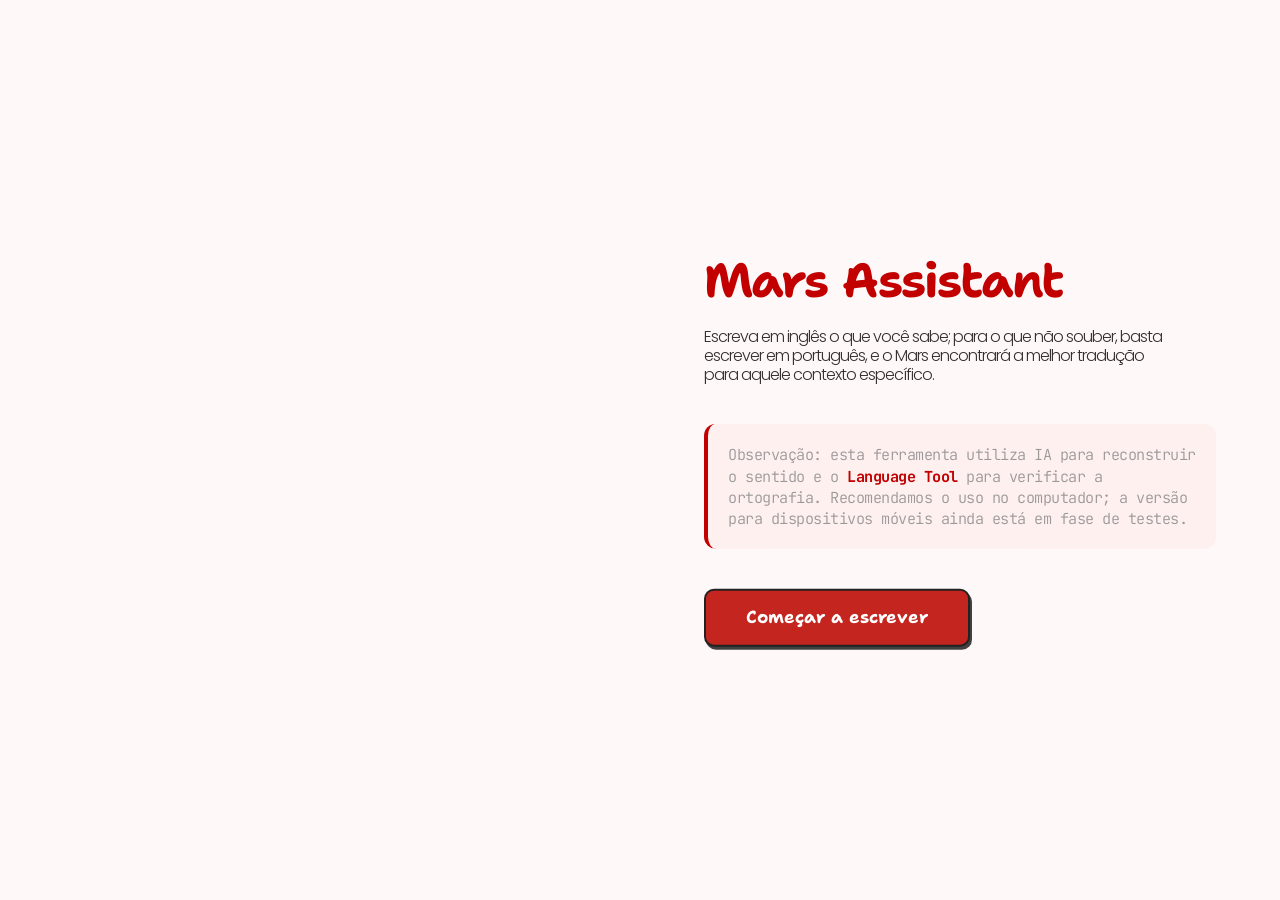
==== index.html @ 595eb40a "Create index.html" ====
<!DOCTYPE html>
<html lang="en">
<head>
    <meta charset="UTF-8">
    <meta name="viewport" content="width=device-width, initial-scale=1.0">

    <meta property="og:title" content="Mars Ajudante">
    <meta property="og:description" content="Escreva misturando os idiomas, o mars te ajuda a traduzir.">
    <meta property="og:image" content="https://dididoingles.github.io/marsescreve/assets/metaassist.png">
    <meta property="og:url" content="https://dididoingles.github.io/marsescreve/">
    <meta property="og:type" content="website">
    <meta name="twitter:card" content="summary_large_image">
    <meta name="twitter:title" content="Mars ajudante">
    <meta name="twitter:description" content="Escreva misturando os idiomas, o mars te ajuda a traduzir.">
    <meta name="twitter:image" content="https://dididoingles.github.io/marsescreve/assets/metaassist.png">
  
    <link rel="icon" type="image/png" href="https://dididoingles.github.io/marsescreve/assets/favimars.png">
    <link rel="apple-touch-icon" sizes="180x180" href="https://dididoingles.github.io/marsescreve/assets/favimars180.png">
    <title>Mars Assistant - Start</title>
    <link rel="preconnect" href="https://fonts.googleapis.com">
    <link rel="preconnect" href="https://fonts.gstatic.com" crossorigin>
    <link href="https://fonts.googleapis.com/css2?family=Poppins:wght@300;400;700&family=Shantell+Sans:wght@300;700&family=JetBrains+Mono:wght@200;700&display=swap" rel="stylesheet">
    <style>
        * { margin: 0; padding: 0; box-sizing: border-box; }
        
        html, body {
            height: 100%;
            width: 100%;
            overflow: hidden; /* Prevents scrolling */
            background-color: #fff8f8;
            font-family: 'Poppins', sans-serif;
            color: #352f2d;
            line-height: 1.2;
            letter-spacing: -2px;
            position: relative; /* Anchor for absolute elements */
        }

        ::-webkit-scrollbar { width: 5px; }
::-webkit-scrollbar-track { background: #f1f1f100; }
::-webkit-scrollbar-thumb { background: #8b03032a; }
::-webkit-scrollbar-thumb:hover { background: #cc0b0b21; }

        /* ==========================================
           DESKTOP LAYOUT (Absolute Positioning)
        ========================================== */
        
        .video-side {
            position: absolute;
            top: 50%;
            left: 25%; 
            transform: translate(-50%, -50%);
            width: 55%; /* Increased width slightly to give the fade more room */
            max-width: 750px;
        }

        .video-wrapper {
            width: 100%;
            /* 1. Add padding so the mask has room to fade out */
            padding: 40px; 
            /* 2. Intensified fade: Solid until 40%, fully transparent by 95% */
            -webkit-mask-image: radial-gradient(ellipse at center, black 40%, transparent 95%);
            mask-image: radial-gradient(ellipse at center, black 40%, transparent 95%);
        }

        .video-wrapper video {
            width: 100%;
            height: auto;
            display: block;
            border-radius: 20px;
        }

        .text-side {
            position: absolute;
            top: 50%;
            right: 5%; 
            transform: translateY(-50%);
            width: 40%;
            max-width: 600px;
            display: flex;
            flex-direction: column;
        }

        /* Typography */
        h1.title {
            font-family: 'Shantell Sans', 'Poppins', sans-serif;
            font-size: 3rem;
            font-weight: 700;
            color: #c20000;
            white-space: nowrap;
            margin-bottom: 20px;
            line-height: 1.1;
        }

        p.subtitle {
            font-size: 1rem;
            font-weight: 300;
            color: #352f2d;
            text-align: left;
            margin-bottom: 40px;
            text-wrap: pretty;
            max-width: 90%;
            line-height: 1.2;
            letter-spacing: -1px;
        }

        .notice {
            font-size: 0.95rem;
            font-weight: 300;
            font-family: 'JetBrains Mono', monospace;
            color: #9b9898;
            line-height: 1.4;
            background: #fff0f0;
            padding: 20px;
            border-radius: 12px;
            border-left: 4px solid #c20000;
            text-wrap: pretty;
            letter-spacing: -0.5px;
        }

        .notice a {
            color: #c20000;
            font-weight: 700;
            text-decoration: none;
        }

        .notice a:hover {
            text-decoration: underline;
        }

        .start-btn {
            display: inline-block;
            background-color: #c4251f;
            color: #ffffff;
            font-family: 'Shantell Sans', sans-serif;
            font-weight: 700;
            font-size: 1.1rem;
            text-decoration: none;
            padding: 16px 40px;
            border-radius: 10px;
            border: 2px solid #222222;
            margin-top: 40px;
            align-self: flex-start;
            transition: transform 0.2s, background 0.2s;
            letter-spacing: 0px;
            box-shadow: 2px 3px 0 rgba(34,34,34,0.85);
            transition: transform 0.15s ease, box-shadow 0.15s ease, background-color 0.2s ease;
        }

        .start-btn:hover {
            background-color: #c00000;
            transform: translateY(2px) translateX(2px);
            box-shadow: 1px 2px 0 rgba(34,34,34,0.85);
        }

        .start-btn:active { 
            transform: translateY(3px) translateX(2px);
            box-shadow: 0px 0px 0 rgba(34,34,34,0.85);
        }

        /* Cascade Animation */
        @keyframes smoothLoad {
            from { opacity: 0; transform: translateY(20px); }
            to { opacity: 1; transform: translateY(0); }
        }

        h1.title { animation: smoothLoad 0.8s cubic-bezier(0.2, 0.8, 0.2, 1) 0.2s both; }
        p.subtitle { animation: smoothLoad 0.8s cubic-bezier(0.2, 0.8, 0.2, 1) 0.4s both; }
        .notice { animation: smoothLoad 0.8s cubic-bezier(0.2, 0.8, 0.2, 1) 0.6s both; }
        .start-btn { animation: smoothLoad 0.8s cubic-bezier(0.2, 0.8, 0.2, 1) 0.8s both; }

        /* ==========================================
           MOBILE & TABLET LAYOUT (Absolute Positioning)
        ========================================== */
        @media (max-width: 1024px) {
            html, body {
                overflow: auto; 
            }

            .video-side {
                position: relative;
                top: auto;
                left: auto;
                transform: none;
                width: 100%;
                margin: 50px auto 0 auto;
                padding: 0 20px;
            }

            .video-wrapper {
                max-width: 450px; 
                margin: 0 auto;
                padding: 0px; /* Smaller padding for mobile */
                /* Intensified fade for mobile */
                -webkit-mask-image: radial-gradient(ellipse at center, black 40%, transparent 95%);
                mask-image: radial-gradient(ellipse at center, black 40%, transparent 95%);
            }

            .text-side {
                position: relative;
                top: auto;
                right: auto;
                transform: none;
                width: 100%;
                max-width: 100%;
                padding: 0 24px;
                margin-top: 10px; 
                align-items: center;
                text-align: center;
            }

            h1.title {
                font-size: 2.5rem;
                white-space: normal;
                margin-bottom: 15px;
                text-align: center;
            }

            p.subtitle {
                font-size: 0.9rem;
                max-width: 100%;
                text-align: center;
                margin-bottom: 25px;
            }

            .notice {
                font-size: 0.7rem;
                text-align: left;
                width: 100%;
            }

            .start-btn {
                width: 100%;
                text-align: center;
                margin-top: 25px;
                align-self: center;
            }
        }
        
        @media (max-width: 480px) {
            h1.title { font-size: 2.2rem; }
        }
    </style>
</head>
<body>

    <!-- Video -->
    <div class="video-side">
        <div class="video-wrapper">
            <video 
                src="https://dididoingles.github.io/lab/assets/sherlockmars2.mp4" 
                autoplay 
                muted 
                playsinline 
                disablepictureinpicture 
                controlsList="nodownload noplaybackrate"
                id="splashVideo">
            </video>
        </div>
    </div>

    <!-- Text Content -->
    <div class="text-side">
        <h1 class="title">Mars Assistant</h1>
        
        <p class="subtitle">
            Escreva em inglês o que você sabe; para o que não souber, basta escrever em português, e o Mars encontrará a melhor tradução para aquele contexto específico.
        </p>

        <div class="notice">
            Observação: esta ferramenta utiliza IA para reconstruir o sentido e o <a href="https://languagetool.org" target="_blank">Language Tool</a> para verificar a ortografia. Recomendamos o uso no computador; a versão para dispositivos móveis ainda está em fase de testes.
        </div>

        <a href="english/" class="start-btn">Começar a escrever</a>
    </div>

    <script>
        document.addEventListener('DOMContentLoaded', () => {
            const video = document.getElementById('splashVideo');
            if (video) {
                video.play().catch(error => {
                    console.log("Autoplay was prevented by the browser:", error);
                });
            }
        });
    </script>
</body>
</html>
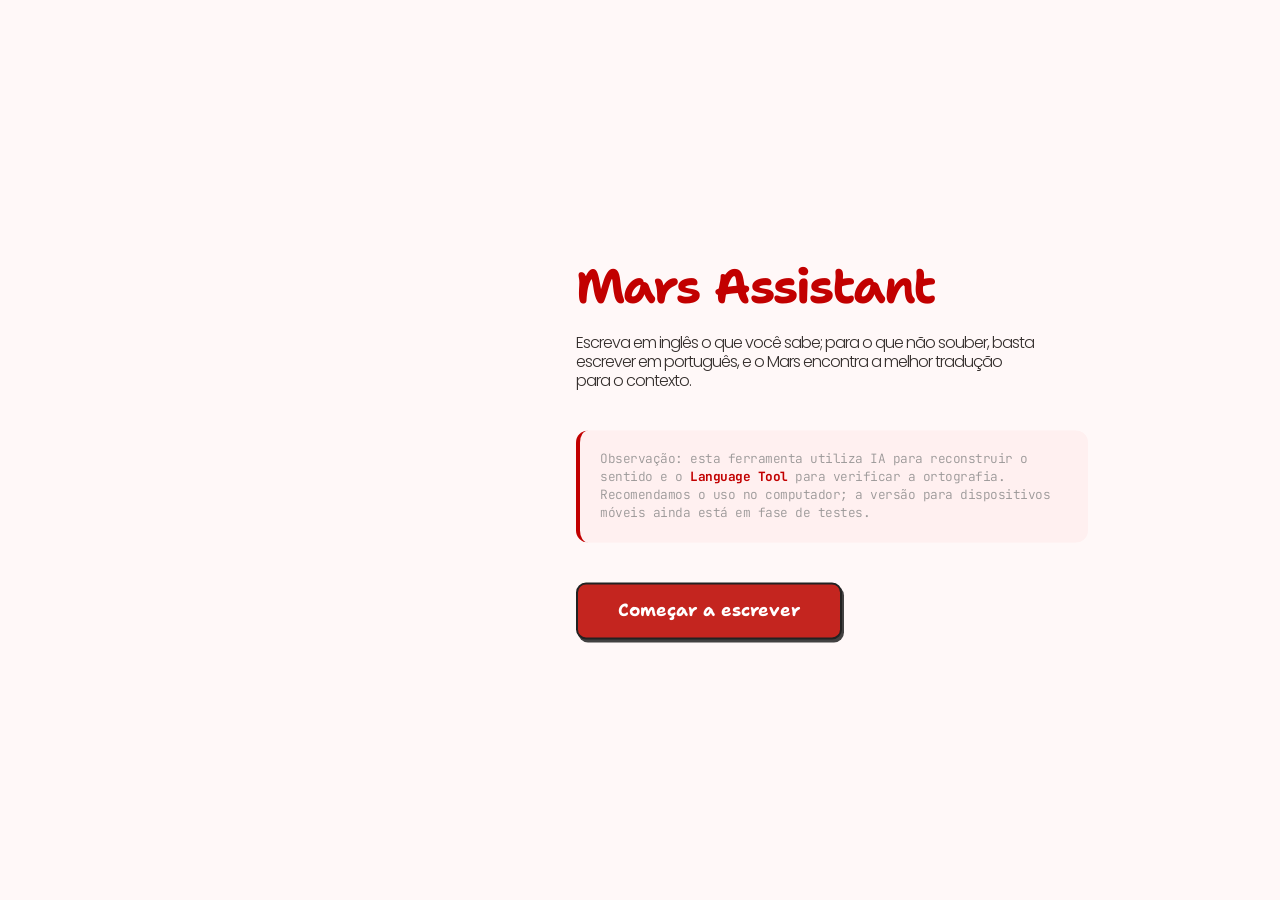
==== commit 3968b978: "Update index.html" ====
--- a/index.html
+++ b/index.html
@@ -47,7 +47,7 @@
         .video-side {
             position: absolute;
             top: 50%;
-            left: 25%; 
+            left: 20%; 
             transform: translate(-50%, -50%);
             width: 55%; /* Increased width slightly to give the fade more room */
             max-width: 750px;
@@ -72,7 +72,7 @@
         .text-side {
             position: absolute;
             top: 50%;
-            right: 5%; 
+            right: 15%; 
             transform: translateY(-50%);
             width: 40%;
             max-width: 600px;
@@ -104,7 +104,7 @@
         }
 
         .notice {
-            font-size: 0.95rem;
+            font-size: 0.8rem;
             font-weight: 300;
             font-family: 'JetBrains Mono', monospace;
             color: #9b9898;
@@ -263,7 +263,7 @@
         <h1 class="title">Mars Assistant</h1>
         
         <p class="subtitle">
-            Escreva em inglês o que você sabe; para o que não souber, basta escrever em português, e o Mars encontrará a melhor tradução para aquele contexto específico.
+            Escreva em inglês o que você sabe; para o que não souber, basta escrever em português, e o Mars encontra a melhor tradução para o contexto.
         </p>
 
         <div class="notice">
